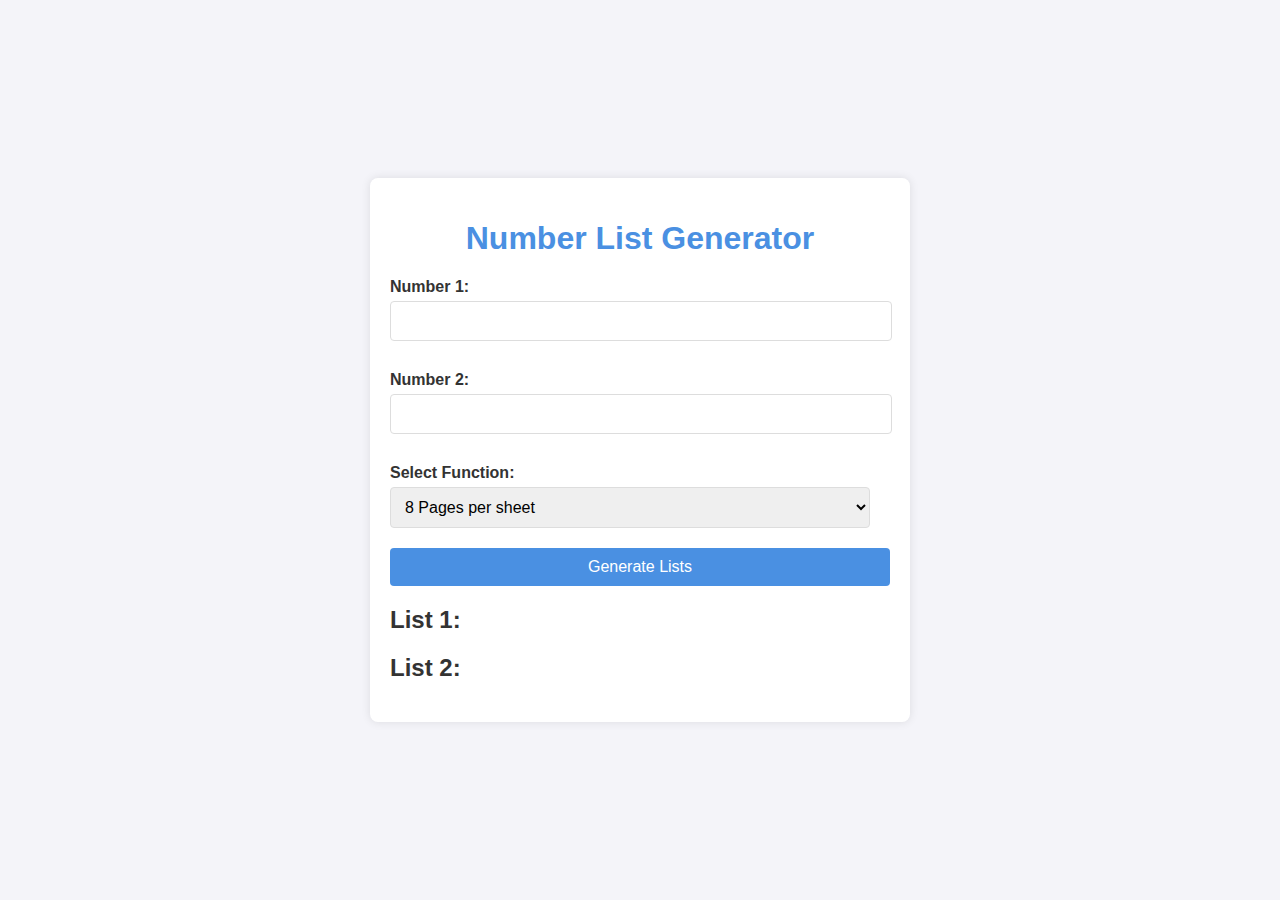
==== index.html @ ff92a302 "final 8 pages per sheet" ====
<!DOCTYPE html>
<html lang="en">
<head>
    <meta charset="UTF-8">
    <meta name="viewport" content="width=device-width, initial-scale=1.0">
    <link rel="stylesheet" href="style.css">
    <title>Number List Generator</title>

</head>
<body>
    <div class="container">
        <h1>Number List Generator</h1>
        
        <label for="number1">Number 1:</label>
        <input type="number" id="number1" required>
        
        <label for="number2">Number 2:</label>
        <input type="number" id="number2" required>
        
        <label for="functionSelect">Select Function:</label>
        <select id="functionSelect">
            <option value="printer8Pages"> 8 Pages per sheet</option>
            <option value="function2">Function 2</option>
            <!-- Add more options as needed -->
        </select>
        
        <button onclick="generateLists()">Generate Lists</button>
        
        <h2>List 1:</h2>
        <ul id="list1"></ul>
        
        <h2>List 2:</h2>
        <ul id="list2"></ul>
    </div>
    
    <script src="printer.js"></script>
    <script src="script.js"></script>
</body>
</html>
---- style.css ----
body {
	font-family: Arial, sans-serif;
	background-color: #f4f4f9;
	color: #333;
	display: flex;
	justify-content: center;
	align-items: center;
	height: 100vh;
	margin: 0;
}
.container {
	background: #fff;
	border-radius: 8px;
	box-shadow: 0 0 10px rgba(0, 0, 0, 0.1);
	padding: 20px;
	width: 80%;
	max-width: 500px;
}
h1 {
	text-align: center;
	color: #4a90e2;
}
label {
	display: block;
	margin: 10px 0 5px;
	font-weight: bold;
}
input[type="number"],
select {
	width: calc(100% - 20px);
	padding: 10px;
	margin-bottom: 20px;
	border: 1px solid #ddd;
	border-radius: 4px;
	font-size: 16px;
}
button {
	background-color: #4a90e2;
	color: #fff;
	border: none;
	border-radius: 4px;
	padding: 10px;
	cursor: pointer;
	font-size: 16px;
	width: 100%;
}
button:hover {
	background-color: #357abd;
}
h2 {
	color: #333;
}
ul {
	list-style: none;
	padding: 0;
}
li {
	background: #f9f9f9;
	border: 1px solid #ddd;
	border-radius: 4px;
	margin: 5px 0;
	padding: 10px;
}
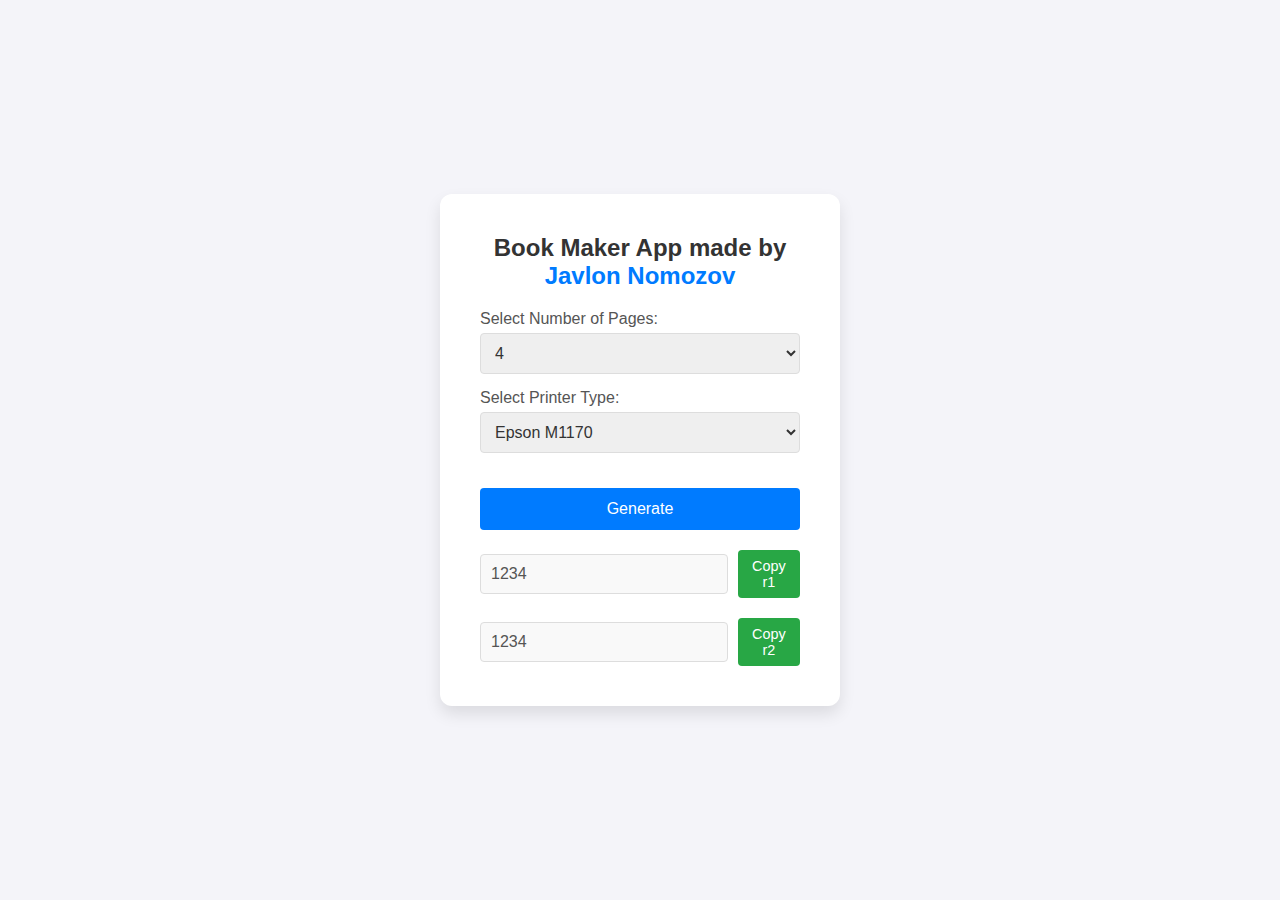
==== commit e4189395: "final" ====
--- a/index.html
+++ b/index.html
@@ -1,39 +1,49 @@
 <!DOCTYPE html>
 <html lang="en">
+
 <head>
-    <meta charset="UTF-8">
-    <meta name="viewport" content="width=device-width, initial-scale=1.0">
+    <meta charset="UTF-8" />
+    <meta name="viewport" content="width=device-width, initial-scale=1.0" />
     <link rel="stylesheet" href="style.css">
-    <title>Number List Generator</title>
+    <title>Book Maker App</title>
+</head>
 
-</head>
 <body>
     <div class="container">
-        <h1>Number List Generator</h1>
-        
-        <label for="number1">Number 1:</label>
-        <input type="number" id="number1" required>
-        
-        <label for="number2">Number 2:</label>
-        <input type="number" id="number2" required>
-        
-        <label for="functionSelect">Select Function:</label>
-        <select id="functionSelect">
-            <option value="printer8Pages"> 8 Pages per sheet</option>
-            <option value="function2">Function 2</option>
-            <!-- Add more options as needed -->
-        </select>
-        
-        <button onclick="generateLists()">Generate Lists</button>
-        
-        <h2>List 1:</h2>
-        <ul id="list1"></ul>
-        
-        <h2>List 2:</h2>
-        <ul id="list2"></ul>
+        <h1 class="title">
+            Book Maker App made by
+            <a href="https://github.com/javlonnomozov-portfolio/javlonnomozov-portfolio" target="_blank"
+                rel="noopener noreferrer">Javlon Nomozov</a>
+        </h1>
+
+        <div class="form-group">
+            <label for="pages">Select Number of Pages:</label>
+            <select name="pages" id="pages">
+                <option selected value="1x4">4</option>
+                <option value="1x8">8</option>
+            </select>
+        </div>
+
+        <div class="form-group">
+            <label for="type">Select Printer Type:</label>
+            <select name="type" id="type">
+                <option selected value="epsonM1170">Epson M1170</option>
+            </select>
+        </div>
+        <button id="generate" class="btn" onclick="generate()">Generate</button>
+
+        <div class="result-group">
+            <p id="r1" class="result-input">1234</p>
+            <!-- <input type="text" id="r1" disabled value="123" class="result-input"> -->
+            <button class="copy-btn" onclick="copyToClipboard('r1')">Copy r1</button>
+        </div>
+        <div class="result-group">
+            <p id="r2" class="result-input">1234</p>
+            <!-- <input type="text" id="r2" disabled value="123" class="result-input"> -->
+            <button class="copy-btn" onclick="copyToClipboard('r2')">Copy r2</button>
+        </div>
     </div>
-    
-    <script src="printer.js"></script>
-    <script src="script.js"></script>
+    <script src="app.js"></script>
 </body>
+
 </html>
--- a/style.css
+++ b/style.css
@@ -1,63 +1,106 @@
+* {
+    margin: 0;
+    padding: 0;
+    box-sizing: border-box;
+}
+
 body {
-	font-family: Arial, sans-serif;
-	background-color: #f4f4f9;
-	color: #333;
-	display: flex;
-	justify-content: center;
-	align-items: center;
-	height: 100vh;
-	margin: 0;
+    font-family: 'Arial', sans-serif;
+    background-color: #f4f4f9;
+    display: flex;
+    justify-content: center;
+    align-items: center;
+    height: 100vh;
 }
+
 .container {
-	background: #fff;
-	border-radius: 8px;
-	box-shadow: 0 0 10px rgba(0, 0, 0, 0.1);
-	padding: 20px;
-	width: 80%;
-	max-width: 500px;
+    background-color: white;
+    padding: 40px;
+    border-radius: 12px;
+    box-shadow: 0 8px 16px rgba(0, 0, 0, 0.1);
+    max-width: 400px;
+    width: 100%;
 }
-h1 {
-	text-align: center;
-	color: #4a90e2;
+
+.title {
+    font-size: 1.5rem;
+    color: #333;
+    margin-bottom: 20px;
+    text-align: center;
 }
+
+.title a {
+    color: #007bff;
+    text-decoration: none;
+}
+
+.title a:hover {
+    text-decoration: underline;
+}
+
+.form-group {
+    margin-bottom: 15px;
+}
+
 label {
-	display: block;
-	margin: 10px 0 5px;
-	font-weight: bold;
+    display: block;
+    margin-bottom: 5px;
+    font-size: 1rem;
+    color: #555;
 }
-input[type="number"],
+
 select {
-	width: calc(100% - 20px);
-	padding: 10px;
-	margin-bottom: 20px;
-	border: 1px solid #ddd;
-	border-radius: 4px;
-	font-size: 16px;
+    width: 100%;
+    padding: 10px;
+    border: 1px solid #ddd;
+    border-radius: 4px;
+    font-size: 1rem;
+    color: #333;
 }
-button {
-	background-color: #4a90e2;
-	color: #fff;
-	border: none;
-	border-radius: 4px;
-	padding: 10px;
-	cursor: pointer;
-	font-size: 16px;
-	width: 100%;
+
+.btn {
+    width: 100%;
+    padding: 12px;
+    background-color: #007bff;
+    color: white;
+    border: none;
+    border-radius: 4px;
+    font-size: 1rem;
+    cursor: pointer;
+    margin-top: 20px;
 }
-button:hover {
-	background-color: #357abd;
+
+.btn:hover {
+    background-color: #0056b3;
 }
-h2 {
-	color: #333;
+
+.result-group {
+    display: flex;
+    align-items: center;
+    gap: 10px;
+    margin-top: 20px;
 }
-ul {
-	list-style: none;
-	padding: 0;
+
+.result-input {
+    width: 100%;
+    padding: 10px;
+    font-size: 1rem;
+    border: 1px solid #ddd;
+    border-radius: 4px;
+    background-color: #f9f9f9;
+    color: #555;
 }
-li {
-	background: #f9f9f9;
-	border: 1px solid #ddd;
-	border-radius: 4px;
-	margin: 5px 0;
-	padding: 10px;
+
+.copy-btn {
+    padding: 8px 12px;
+    background-color: #28a745;
+    color: white;
+    border: none;
+    border-radius: 4px;
+    cursor: pointer;
+    font-size: 0.9rem;
 }
+
+.copy-btn:hover {
+    background-color: #218838;
+}
